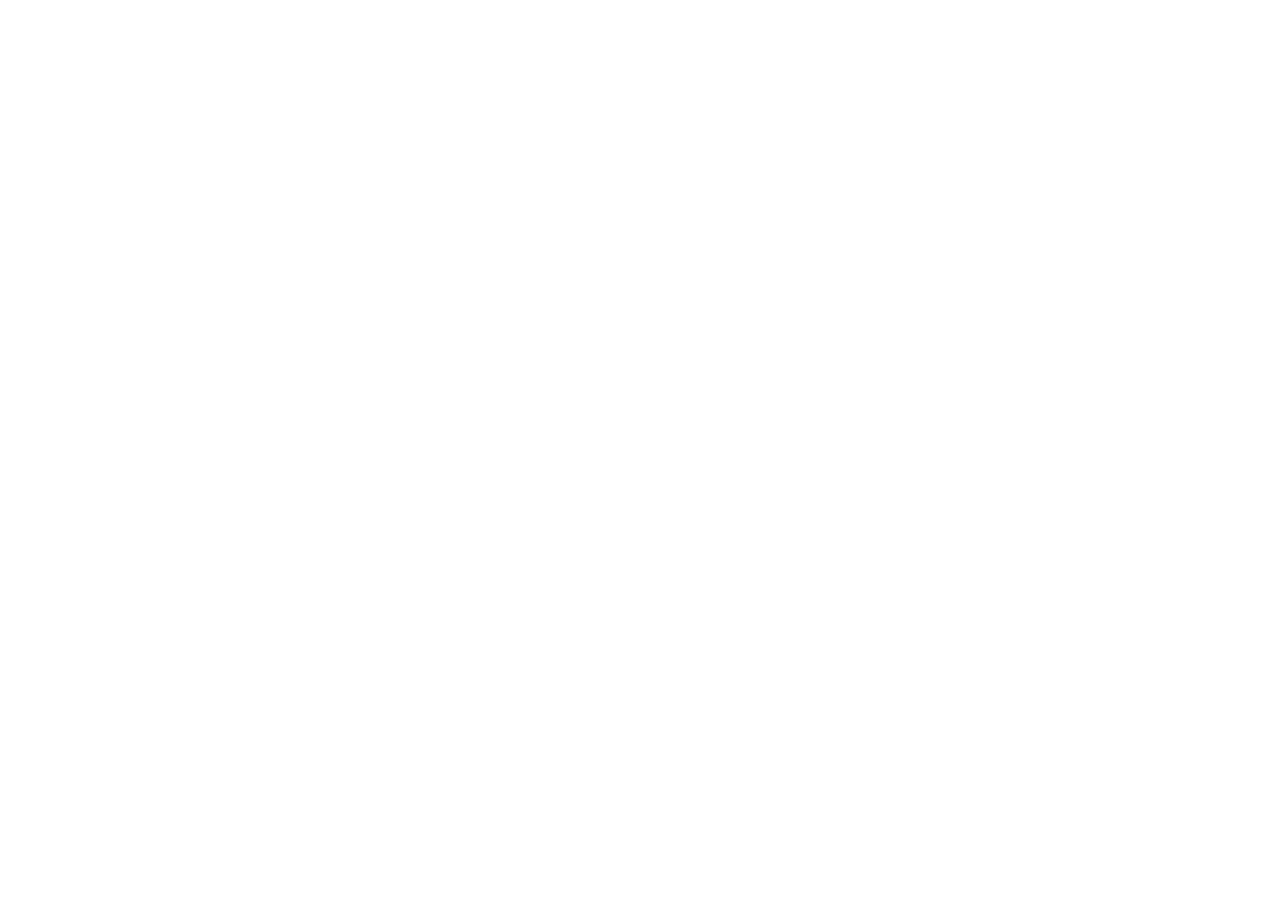
==== index.html @ 456ac2d2 "초기세팅" ====
<!DOCTYPE html>
<html lang="en">
<head>
    <meta charset="UTF-8">
    <meta http-equiv="X-UA-Compatible" content="IE=edge">
    <meta name="viewport" content="width=device-width, initial-scale=1.0">
    <title>젠하이저 브랜드 샵</title>
</head>
<body>
    
</body>
</html>
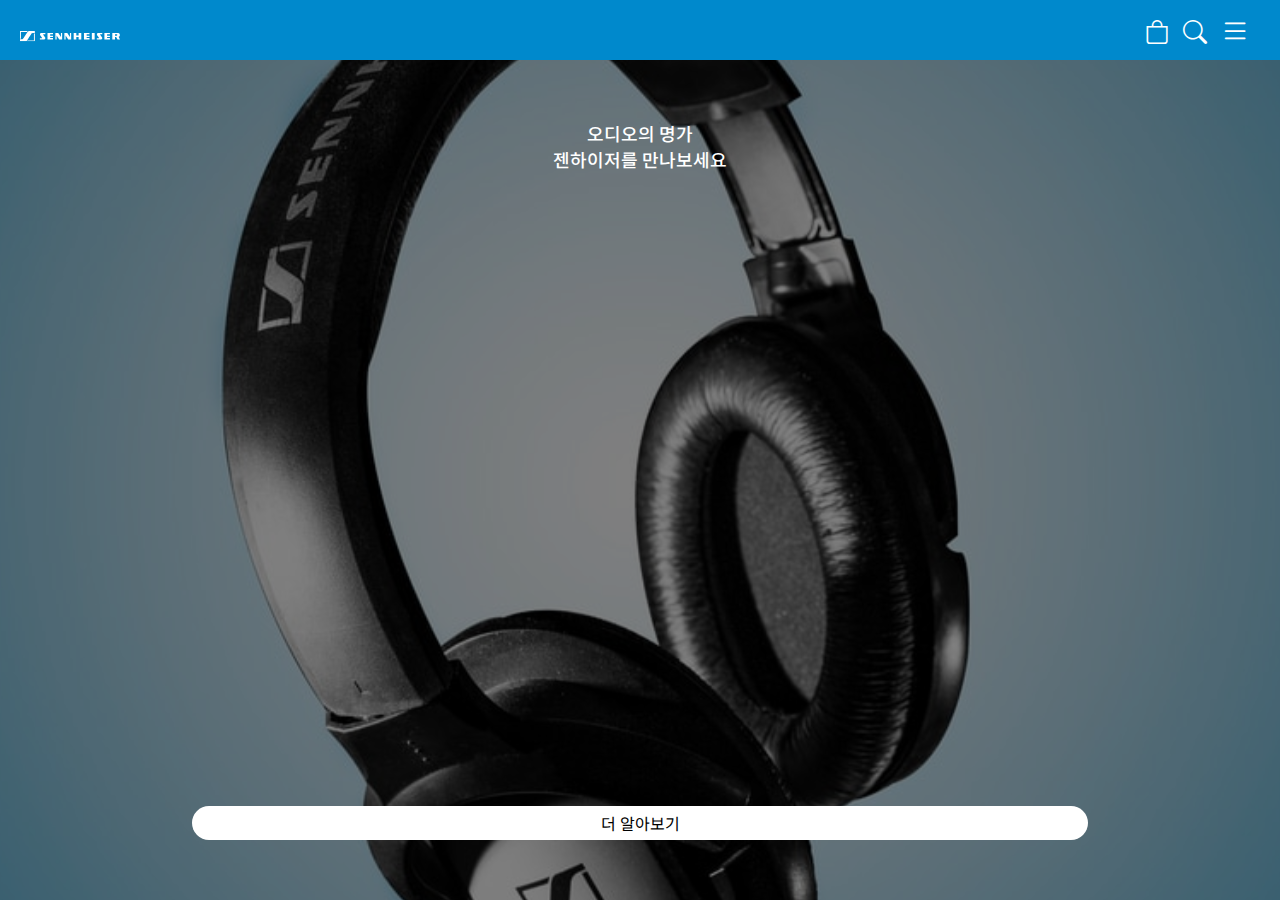
==== commit a62c3187: "js 수정" ====
--- a/index.html
+++ b/index.html
@@ -1,12 +1,67 @@
 <!DOCTYPE html>
 <html lang="en">
+
 <head>
     <meta charset="UTF-8">
     <meta http-equiv="X-UA-Compatible" content="IE=edge">
     <meta name="viewport" content="width=device-width, initial-scale=1.0">
     <title>젠하이저 브랜드 샵</title>
+    <link rel="stylesheet" href="css/style.css">
+    <script src="https://ajax.googleapis.com/ajax/libs/jquery/3.6.0/jquery.min.js"></script>
+    <script src="js/app.js"></script>
 </head>
-<body>
-    
+
+<body id="home">
+    <header id="main-header">
+        <h1>
+            <a href="./">
+                <img src="images/logo.svg" alt="젠하이저">
+            </a>
+        </h1>
+        <nav id="icon-menu">
+            <a href="#"><i class="bi bi-bag"></i></a>
+            <a href="#"><i class="bi bi-search"></i></a>
+            <button id="toggle-btn"><i class="bi bi-list"></i></button>
+        </nav>
+        <nav id="gnb">
+            <ul>
+                <li><a href="about.html">젠하이저 소개</a></li>
+                <li><a href="products.html">신상품</a></li>
+                <li><a href="products.html">헤드폰</a></li>
+                <li><a href="#">고객지원</a></li>
+                <li><a href="#">FAQs</a></li>
+                <li><a href="#">주문조회</a></li>
+            </ul>
+            <button id="btn-close"><i class="bi bi-x"></i></button>
+        </nav>
+    </header>
+
+    <!-- 타이틀 비주얼 -->
+    <main>
+        <h1>오디오의 명가<br>
+            젠하이저를 만나보세요
+        </h1>
+        <a href="products.html" class="btn-cta">더 알아보기</a>
+    </main>
+
+    <!-- 검색 UI -->
+    <div class="search-box">
+        <form class="search-box-container">
+            <input 
+            type="search"
+            id="search"
+            placeholder="검색"
+            >
+            <div class="button-group">
+                <button id="submit" type="submit">
+                    <i class="bi bi-search"></i>
+                </button>
+                <button class="btn-close">
+                    <i class="bi bi-x-lg"></i>
+                </button>
+            </div>
+        </form>
+    </div>
 </body>
+
 </html>--- a/css/style.css
+++ b/css/style.css
@@ -0,0 +1,301 @@
+@import url('reset.css');
+@import url('sub.css');
+@import url('https://fonts.googleapis.com/css2?family=Noto+Sans+KR:wght@400;500;700&display=swap');
+@import url("https://cdn.jsdelivr.net/npm/bootstrap-icons@1.8.3/font/bootstrap-icons.css");
+
+:root {
+    --main-color: #0089cc;
+    --bg-color1: #363636;
+    --bg-color2: #000000;
+    --text-color: #fff;
+    --header-height: 60px
+}
+
+body {
+    font-family: 'Noto Sans KR', sans-serif;
+    font-size: 14px;
+    font-weight: normal;
+    background-color: var(--bg-color2);
+    color: var(--text-color);
+}
+
+button {
+    cursor: pointer;
+}
+
+.btn-small, .btn-large {
+    background: var(--main-color);
+    color: #fff;
+    padding: 5px 20px;
+    border-radius: 5px;
+    display: inline-block;
+    text-align: center;
+}
+
+.btn-large {
+    display: block;
+    padding-top: 8px;
+    padding-bottom: 8px;
+    font-size: 13px;
+}
+
+/* 선 스타일 버튼 */
+.btn-large.btn-out-line {
+    background: transparent;
+    color: var(--text-color);
+    border: 1px solid #fff;
+}
+
+.container {
+    width: 100%;
+    padding-top: 25px;
+    /* padding-bottom: 50px; */
+    padding-left: 20px;
+    padding-right: 20px;
+    outline: 1px solid #ccc;
+}
+
+/* 메인 콘텐츠 공통부 하단 영역 여백 */
+.main .container {
+    padding-bottom: 100px;
+}
+
+#main-header {
+    width: 100%;
+    height: 60px;
+    background-color: var(--main-color);
+    padding-left: 20px;
+    padding-right: 30px;
+    display: flex;
+    align-items: center;
+    justify-content: space-between;
+}
+
+#icon-menu {
+    display: flex;
+    align-items: center;
+}
+
+#icon-menu button {
+    border-style: none;
+    background-color: transparent;
+    /* outline: 1px solid red; */
+    width: 30px;
+    height: 30px;
+
+}
+
+.bi {
+    font-size: 24px;
+}
+
+#icon-menu a,
+#icon-menu button {
+    margin-left: 1em;
+    color: #fff;
+}
+
+.bi-list {
+    font-size: 30px;
+}
+
+
+/* home 타이틀 비주얼 */
+#home main {
+    background: #ccc;
+    height: calc(100vh - var(--header-height));
+    background-image: url(../images/title-bg.svg);
+    background-size: cover;
+    background-repeat: no-repeat;
+    background-position: center;
+    color: #fff;
+
+    display: flex;
+    text-align: center;
+    align-items: center;
+    flex-direction: column;
+    justify-content: space-between;
+    padding-top: 60px;
+    padding-bottom: 60px;
+}
+
+main h1 {
+    font-weight: 500;
+    font-size: 18px;
+}
+
+.btn-cta {
+    width: 70%;
+    background: #fff;
+    color: #000;
+    font-size: 16px;
+    padding-top: 5px;
+    padding-bottom: 5px;
+    border-radius: 17px;
+}
+
+/* 카테고리 쏘시지 메뉴(스크롤 컨텐츠) */
+.category-menu {
+    display: flex;
+    flex-wrap: nowrap;
+    outline: 1px solid #ccc;
+    padding-left: 20px;
+    overflow: scroll;
+    margin-top: 20px;
+}
+
+.category-menu a {
+    white-space: nowrap;
+    margin-right: 5px;
+}
+
+::-webkit-scrollbar {
+    display: none;
+}
+
+
+/* gnb toggle---------------------- */
+#gnb {
+    /* display: none; */
+    background: #fff;
+    position: fixed;
+    width: 85%;
+    height: 100vh;
+    top: 0;
+    right: 0;
+    transform: translateX(100%);
+    transition-duration: 0.4s;
+    z-index: 999;
+}
+
+#gnb.on {
+    transform: translateX(0%);
+}
+
+#gnb ul {
+    position: absolute;
+    width: 100%;
+    top: 61px;
+    font-size: 16px;
+    color: #000;
+}
+
+#gnb ul li {
+    border-bottom: 1px solid rgba(0, 0, 0, 0.2);
+}
+
+#gnb ul li a {
+    color: #333;
+    display: block;
+    padding-right: 20px;
+    padding-left: 20px;
+    padding-bottom: 10px;
+    padding-top: 10px;
+}
+
+
+#btn-close {
+    position: absolute;
+    right: 0;
+    top: 0;
+    margin-right: 15px;
+    margin-top: 15px;
+
+    width: 32px;
+    height: 32px;
+    font-size: 18.67px;
+    background-color: transparent;
+    border-style: none;
+}
+
+#main-footer {
+    background-color: var(--bg-color1);
+    text-align: center;
+    padding-top: 30px;
+    padding-bottom: 30px;
+    font-style: 12px;
+}
+
+#main-footer a {
+    color: var(--text-color);
+}
+
+#main-footer .sns-link {
+    margin-bottom: 20px;
+}
+
+#main-footer .sns-link a {
+    margin-right: 1rem;
+}
+
+#main-footer .sns-link a:last-child {
+    margin-right: 0;
+}
+
+#main-footer .footer-menu{
+    display: flex;
+    justify-content: center;
+    margin-bottom: 5px;
+}
+
+#main-footer .footer-menu strong{
+    font-weight: 500;
+}
+
+#main-footer .footer-menu span {
+    margin-left: 0.5rem;
+    margin-right: 0.5rem;
+    font-weight: 400;
+    font-style: 10px;
+    opacity: 0.6;
+}
+
+/* 검색 UI(모듈) */
+.search-box {
+    position: fixed;
+    width: 100%;
+    height: 100vh;
+    background: #000;
+    left: 0;
+    top: var(--header-height);
+    padding: 30px 20px;
+    z-index: 10;
+    display: none;
+}
+
+.search-box.on {
+    display: block;
+}
+
+.search-box .bi{
+    font-size: 14px;
+}
+
+.search-box-container {
+    border: 1px solid rgba(255, 255, 255, 0.3);
+    display: flex;
+    justify-content: space-between;
+}
+
+.search-box #search {
+    flex: 1;
+    background-color: transparent;
+    border-style: none;
+    padding: 6px 10px;
+    color: #fff;
+}
+
+#submit {
+    background-color: transparent;
+    color: #fff;
+    border-style: none;
+    padding: 6px 10px;
+}
+
+.search-box .button-group .btn-close {
+    background-color: transparent;
+    color: #fff;
+    border-style: none;
+    background: rgba(255, 255, 255, 0.3);
+    padding: 8px;
+}